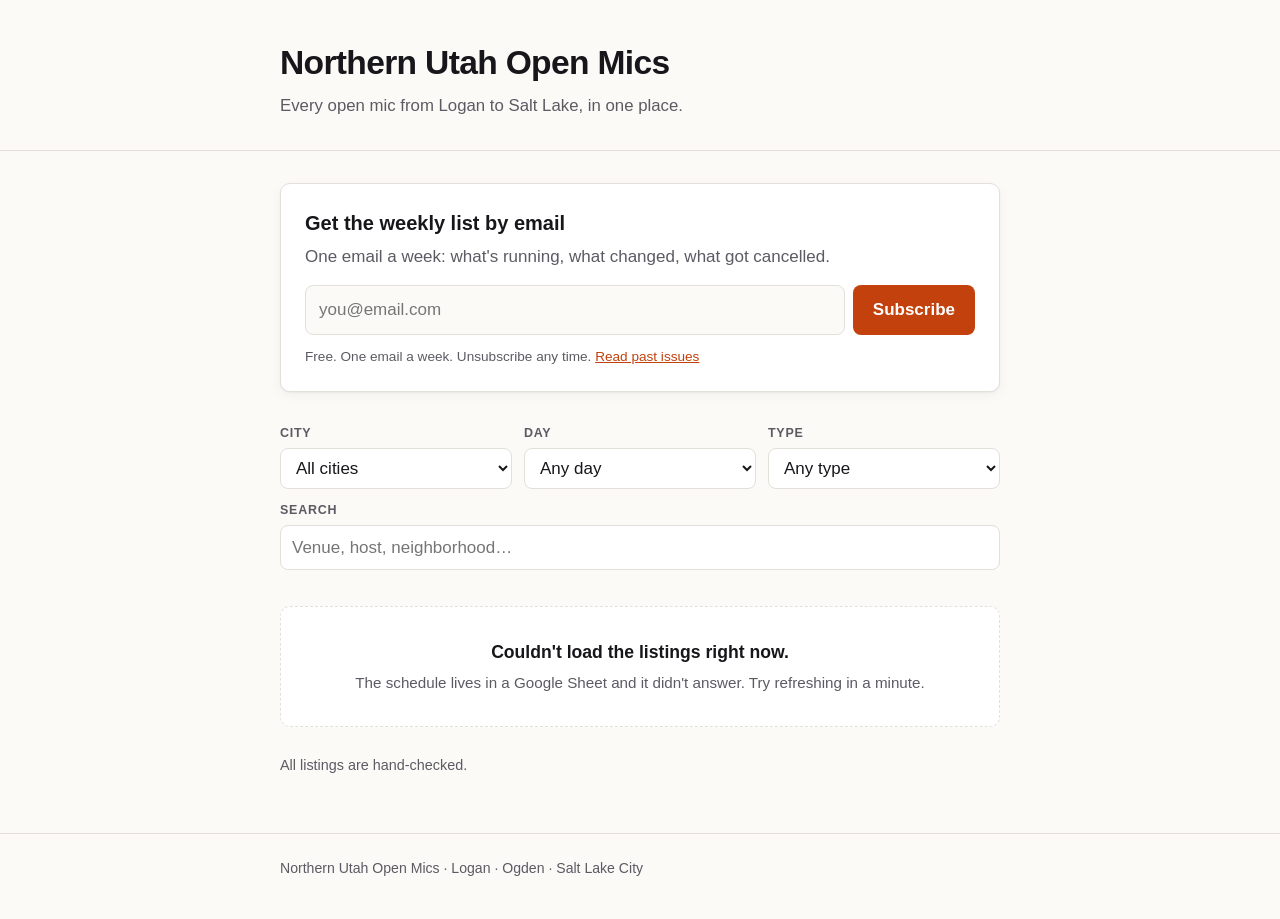
==== index.html @ c9136065 "Add Northern Utah Open Mics directory and newsletter signup A static site with no build step. Listin" ====
<!DOCTYPE html>
<html lang="en">
<head>
  <meta charset="utf-8">
  <meta name="viewport" content="width=device-width, initial-scale=1">
  <title>Northern Utah Open Mics</title>
  <meta name="description" content="A directory of open mics — comedy, music, and poetry — in Logan, Ogden, and Salt Lake City, Utah.">
  <link rel="stylesheet" href="style.css?v=12">
</head>
<body>

  <!-- ============================================================
       HEADER
       ============================================================ -->
  <header class="site-header">
    <div class="wrap">
      <h1 class="site-title">Northern Utah Open Mics</h1>
      <p class="site-tagline">Every open mic from Logan to Salt Lake, in one place.</p>
    </div>
  </header>

  <main class="wrap">

    <!-- ============================================================
         NEWSLETTER SIGNUP
         This is our own form, styled to match the site. On submit,
         directory.js hands the address to Substack with it already
         filled in, so the reader confirms with one click there.
         Which Substack it points at is the SUBSTACK setting near
         the top of directory.js.
         ============================================================ -->
    <section class="newsletter" aria-labelledby="newsletter-heading">
      <h2 id="newsletter-heading">Get the weekly list by email</h2>
      <p class="newsletter-intro">One email a week: what's running, what changed,
         what got cancelled.</p>
      <form class="newsletter-form" id="newsletter-form" novalidate>
        <input type="email" id="newsletter-email" placeholder="you@email.com"
               aria-label="Email address" autocomplete="email">
        <button type="submit">Subscribe</button>
      </form>
      <p class="newsletter-error" id="newsletter-error" role="alert" hidden></p>
      <p class="newsletter-note" id="newsletter-note"></p>
    </section>

    <!-- ============================================================
         FILTER BAR
         The dropdowns start empty. directory.js fills them in from
         whatever is actually in your sheet, so a new city or a new
         mic type appears here on its own with no code change.
         ============================================================ -->
    <section class="filters" aria-label="Filter listings">
      <label class="filter">
        <span>City</span>
        <select id="filter-city">
          <option value="">All cities</option>
        </select>
      </label>
      <label class="filter">
        <span>Day</span>
        <select id="filter-day">
          <option value="">Any day</option>
        </select>
      </label>
      <label class="filter">
        <span>Type</span>
        <select id="filter-type">
          <option value="">Any type</option>
        </select>
      </label>
      <label class="filter filter-search">
        <span>Search</span>
        <input type="search" id="filter-search"
               placeholder="Venue, host, neighborhood&hellip;">
      </label>
    </section>

    <!-- How many mics are showing, plus a reset link. Hidden until
         directory.js has something to say. -->
    <p class="result-count" id="result-count" hidden>
      <span id="result-count-text"></span>
      <button type="button" id="clear-filters" class="clear-filters" hidden>
        Clear filters
      </button>
    </p>

    <!-- ============================================================
         THE DIRECTORY
         This box starts empty. directory.js downloads your Google
         Sheet and fills it in. If the sheet can't be reached, the
         script writes an explanation in here instead.
         ============================================================ -->
    <section class="listings" id="listings" aria-label="Open mic listings" aria-busy="true">
      <p class="notice-detail">Loading listings&hellip;</p>
    </section>

    <p class="verified-note" id="verified-note">
      All listings are hand-checked.
    </p>

  </main>

  <footer class="site-footer">
    <div class="wrap">
      <p>Northern Utah Open Mics &middot; Logan &middot; Ogden &middot; Salt Lake City</p>
    </div>
  </footer>

  <!-- VERSION MARKER. Browsers keep their own copy of style.css and
       directory.js. Changing this number is what forces them to fetch a
       fresh one. If you edit either file and the site doesn't change,
       bump BOTH numbers to the same next number (here and line 8). -->
  <script src="directory.js?v=12"></script>

</body>
</html>
---- style.css ----
/* ============================================================
   NORTHERN UTAH OPEN MICS  -  stylesheet
   Plain CSS, no framework. Everything is grouped by what part of
   the page it controls, in the same order the page is built.
   ============================================================ */

/* ---- 1. COLORS AND FONTS -----------------------------------
   These are "variables". Change a color here and it changes
   everywhere on the site. This is the only place you edit colors.
   ------------------------------------------------------------ */
:root {
  --ink:        #17161a;   /* main text */
  --ink-soft:   #5c5a63;   /* less important text */
  --paper:      #fbfaf7;   /* page background */
  --card:       #ffffff;   /* card background */
  --line:       #e3e0d9;   /* borders */
  --accent:     #c2410c;   /* the orange - links, buttons, day labels */
  --warn:       #b91c1c;   /* the red - form mistakes */
  --accent-ink: #ffffff;   /* text sitting on top of the orange */

  /* Mic type pill colors */
  --comedy-bg: #c2410c;  --comedy-ink: #ffffff;   /* comedy only */
  --mixed-bg:  #6d28d9;  --mixed-ink:  #ffffff;   /* comedy + music/poetry */
  --music-bg:  #0f766e;  --music-ink:  #ffffff;   /* music / poetry, no comedy */

  --font: "Helvetica Neue", Helvetica, Arial, sans-serif;
  --radius: 10px;
  --shadow: 0 1px 2px rgba(0,0,0,.05), 0 4px 14px rgba(0,0,0,.04);
}

/* Same site, dark mode, for people whose phone is set to dark. */
@media (prefers-color-scheme: dark) {
  :root {
    --ink:      #f2f0eb;
    --ink-soft: #a8a4a0;
    --paper:    #141317;
    --card:     #1e1c22;
    --line:     #34313a;
    --accent:   #fb923c;
    --accent-ink: #17161a;
    --warn:     #f87171;
    --comedy-bg: #ea580c;  --comedy-ink: #ffffff;
    --mixed-bg:  #8b5cf6;  --mixed-ink:  #17161a;
    --music-bg:  #14b8a6;  --music-ink:  #17161a;
    --shadow: 0 1px 2px rgba(0,0,0,.4);
  }
}

/* ---- 2. PAGE BASICS ---------------------------------------- */
* { box-sizing: border-box; }

body {
  margin: 0;
  background: var(--paper);
  color: var(--ink);
  font-family: var(--font);
  font-size: 17px;
  line-height: 1.5;
  -webkit-text-size-adjust: 100%;
}

/* .wrap keeps content from stretching too wide on big screens
   and adds breathing room on phones. */
.wrap {
  max-width: 760px;
  margin: 0 auto;
  padding: 0 20px;
}

a { color: var(--accent); }

/* ---- 3. HEADER --------------------------------------------- */
.site-header {
  border-bottom: 1px solid var(--line);
  padding: 44px 0 32px;
  margin-bottom: 32px;
}

.site-title {
  margin: 0;
  font-size: 2.1rem;
  line-height: 1.15;
  letter-spacing: -0.02em;
}

.site-tagline {
  margin: 10px 0 0;
  color: var(--ink-soft);
  font-size: 1.05rem;
}

/* ---- 4. NEWSLETTER BOX ------------------------------------- */
.newsletter {
  background: var(--card);
  border: 1px solid var(--line);
  border-radius: var(--radius);
  box-shadow: var(--shadow);
  padding: 24px;
  margin-bottom: 32px;
}

.newsletter h2 { margin: 0 0 6px; font-size: 1.25rem; }

.newsletter-intro {
  margin: 0 0 16px;
  color: var(--ink-soft);
}

.newsletter-form {
  display: flex;
  gap: 8px;
  flex-wrap: wrap;
}

.newsletter-form input {
  flex: 1 1 220px;
  min-width: 0;
  padding: 11px 13px;
  font: inherit;
  color: var(--ink);
  background: var(--paper);
  border: 1px solid var(--line);
  border-radius: 8px;
}

.newsletter-form button {
  padding: 11px 20px;
  font: inherit;
  font-weight: 600;
  color: var(--accent-ink);
  background: var(--accent);
  border: none;
  border-radius: 8px;
  cursor: pointer;
}

.newsletter-note {
  margin: 12px 0 0;
  font-size: .85rem;
  color: var(--ink-soft);
}

/* Shown only when the address typed in is obviously not one. */
.newsletter-error {
  margin: 10px 0 0;
  font-size: .88rem;
  font-weight: 600;
  color: var(--warn);
}

.newsletter-form input[aria-invalid="true"] {
  border-color: var(--warn);
}

/* ---- 5. FILTER BAR ----------------------------------------- */
.filters {
  display: flex;
  gap: 12px;
  flex-wrap: wrap;
  margin-bottom: 28px;
}

.filter {
  display: flex;
  flex-direction: column;
  gap: 5px;
  flex: 1 1 150px;
}

.filter > span {
  font-size: .78rem;
  font-weight: 600;
  text-transform: uppercase;
  letter-spacing: .06em;
  color: var(--ink-soft);
}

.filter select,
.filter input {
  padding: 9px 11px;
  font: inherit;
  color: var(--ink);
  background: var(--card);
  border: 1px solid var(--line);
  border-radius: 8px;
}

.filter-search { flex: 2 1 240px; }

.filter select:focus,
.filter input:focus {
  outline: 2px solid var(--accent);
  outline-offset: 1px;
}

/* The "Showing 2 of 5 mics" line above the results. */
.result-count {
  display: flex;
  align-items: center;
  gap: 12px;
  flex-wrap: wrap;
  margin: -10px 0 18px;
  font-size: .88rem;
  color: var(--ink-soft);
}

.clear-filters {
  padding: 4px 11px;
  font: inherit;
  font-size: .82rem;
  font-weight: 600;
  color: var(--accent);
  background: none;
  border: 1px solid var(--line);
  border-radius: 999px;
  cursor: pointer;
}

.clear-filters:hover {
  border-color: var(--accent);
}

/* ---- 6. MIC CARDS ------------------------------------------ */
.listings {
  display: flex;
  flex-direction: column;
  gap: 16px;
}

.mic {
  position: relative;
  display: flex;
  gap: 20px;
  background: var(--card);
  border: 1px solid var(--line);
  border-radius: var(--radius);
  box-shadow: var(--shadow);
  padding: 20px;
}

/* The day + time column on the left. */
.mic-when {
  flex: 0 0 88px;
  display: flex;
  flex-direction: column;
  gap: 2px;
  padding-top: 2px;
}

.mic-day {
  font-weight: 700;
  font-size: .82rem;
  text-transform: uppercase;
  letter-spacing: .05em;
  color: var(--accent);
}

.mic-time {
  font-size: 1.05rem;
  font-weight: 600;
}

/* The main text column. */
.mic-body { flex: 1 1 auto; min-width: 0; }

.mic-name    { margin: 0 0 3px; font-size: 1.2rem; }
.mic-venue   { margin: 0; font-weight: 600; }
.mic-address { margin: 2px 0 12px; color: var(--ink-soft); font-size: .9rem; }

/* The Sign up / Set length / Cost / Ages / Host rows. */
.mic-facts {
  list-style: none;
  margin: 0;
  padding: 0;
  display: grid;
  grid-template-columns: repeat(auto-fit, minmax(180px, 1fr));
  gap: 4px 20px;
  font-size: .92rem;
}

.mic-facts strong {
  color: var(--ink-soft);
  font-weight: 600;
  margin-right: 5px;
}

.mic-notes {
  margin: 12px 0 0;
  font-size: .92rem;
  font-style: italic;
  color: var(--ink-soft);
}

.mic-links { margin: 12px 0 0; font-size: .92rem; }

/* The pills in the top right: mic type, then how often it runs. */
.mic-tags {
  position: absolute;
  top: 20px;
  right: 20px;
  display: flex;
  flex-wrap: wrap;
  justify-content: flex-end;
  gap: 6px;
  max-width: 45%;
}

.tag {
  display: inline-block;
  padding: 3px 9px;
  font-size: .72rem;
  font-weight: 700;
  text-transform: uppercase;
  letter-spacing: .05em;
  border: 1px solid var(--line);
  border-radius: 999px;
  color: var(--ink-soft);
}

/* The mic-type pill is filled with color so it reads first. */
.tag-type {
  border-color: transparent;
  color: var(--accent-ink);
}

.tag-type.type-comedy { background: var(--comedy-bg); color: var(--comedy-ink); }
.tag-type.type-mixed  { background: var(--mixed-bg);  color: var(--mixed-ink);  }
.tag-type.type-music  { background: var(--music-bg);  color: var(--music-ink);  }
.tag-type.type-other  { background: var(--ink-soft);  color: var(--paper);      }

/* ---- 7. MESSAGES IN PLACE OF CARDS -------------------------
   Shown while loading, when the sheet is empty, or when the
   sheet can't be reached. Written by directory.js.
   ------------------------------------------------------------ */
.notice {
  background: var(--card);
  border: 1px dashed var(--line);
  border-radius: var(--radius);
  padding: 32px 24px;
  text-align: center;
}

.notice-headline {
  margin: 0 0 6px;
  font-size: 1.1rem;
  font-weight: 700;
}

.notice-detail {
  margin: 0;
  color: var(--ink-soft);
  font-size: .95rem;
}


/* ---- 8. FOOTER --------------------------------------------- */
.verified-note {
  margin: 28px 0 0;
  font-size: .9rem;
  color: var(--ink-soft);
}

.site-footer {
  margin-top: 56px;
  padding: 24px 0 40px;
  border-top: 1px solid var(--line);
  color: var(--ink-soft);
  font-size: .88rem;
}

.site-footer p { margin: 0; }

/* ---- 9. SMALL SCREENS --------------------------------------
   Every rule that depends on screen width lives here, at the end,
   so there is one place to look when something misbehaves on a
   phone. Later rules win, which is why these come last.
   ------------------------------------------------------------ */

/* Tablets and small laptops: four filter controls squeezed into one
   row is too tight, so go two-up. */
@media (max-width: 700px) {
  .filter { flex: 1 1 calc(50% - 6px); }
  .filter-search { flex: 1 1 100%; }
}

/* Phones: stack the day/time above the mic details instead of
   beside them. */
@media (max-width: 600px) {
  body { font-size: 16px; }
  .site-title { font-size: 1.7rem; }

  .mic {
    flex-direction: column;
    gap: 10px;
  }

  /* On a narrow screen the pills stop floating in the corner and
     become a normal row at the top of the card. "order: -1" is what
     moves them above everything else. This stops a long type name
     from wrapping onto the day and time. */
  .mic-tags {
    position: static;
    order: -1;
    max-width: none;
    justify-content: flex-start;
    margin-bottom: 2px;
  }

  .mic-when {
    /* flex: 0 0 88px above sets the WIDTH of the left column on a wide
       screen. Once the card stacks, that same 88px would become a
       HEIGHT and leave a dead gap, so reset it to auto here. */
    flex: 0 0 auto;
    flex-direction: row;
    align-items: baseline;
    gap: 8px;
    padding-top: 0;
  }

}
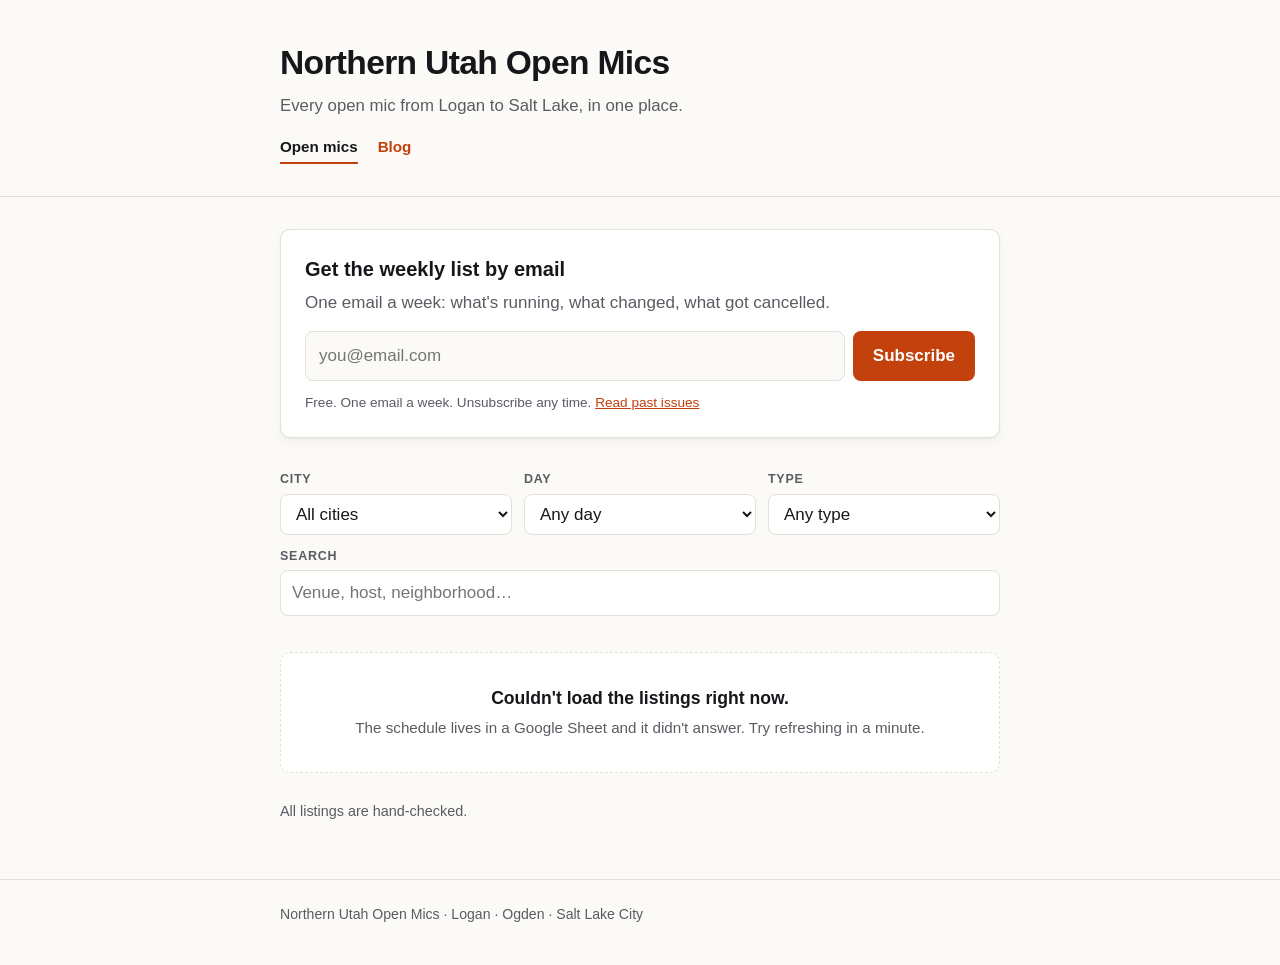
==== commit 71043c92: "Add a blog written in Google Docs Posts are written in ordinary Google Docs and listed in a second s" ====
--- a/index.html
+++ b/index.html
@@ -5,7 +5,7 @@
   <meta name="viewport" content="width=device-width, initial-scale=1">
   <title>Northern Utah Open Mics</title>
   <meta name="description" content="A directory of open mics — comedy, music, and poetry — in Logan, Ogden, and Salt Lake City, Utah.">
-  <link rel="stylesheet" href="style.css?v=12">
+  <link rel="stylesheet" href="style.css?v=13">
 </head>
 <body>
 
@@ -16,6 +16,10 @@
     <div class="wrap">
       <h1 class="site-title">Northern Utah Open Mics</h1>
       <p class="site-tagline">Every open mic from Logan to Salt Lake, in one place.</p>
+      <nav class="site-nav" aria-label="Main">
+        <a href="index.html" aria-current="page">Open mics</a>
+        <a href="blog.html">Blog</a>
+      </nav>
     </div>
   </header>
 
@@ -93,6 +97,10 @@
       <p class="notice-detail">Loading listings&hellip;</p>
     </section>
 
+    <!-- The newest blog post, if there is one. blog.js fills this in
+         and leaves it hidden when there are no posts yet. -->
+    <section class="latest-post" id="latest-post" hidden></section>
+
     <p class="verified-note" id="verified-note">
       All listings are hand-checked.
     </p>
@@ -109,7 +117,9 @@
        directory.js. Changing this number is what forces them to fetch a
        fresh one. If you edit either file and the site doesn't change,
        bump BOTH numbers to the same next number (here and line 8). -->
-  <script src="directory.js?v=12"></script>
+  <script src="vendor/purify.min.js"></script>
+  <script src="directory.js?v=13"></script>
+  <script src="blog.js?v=13"></script>
 
 </body>
 </html>
--- a/style.css
+++ b/style.css
@@ -89,6 +89,29 @@
   font-size: 1.05rem;
 }
 
+/* The Open mics / Blog links under the tagline. */
+.site-nav {
+  display: flex;
+  gap: 20px;
+  margin-top: 18px;
+}
+
+.site-nav a {
+  font-size: .95rem;
+  font-weight: 600;
+  text-decoration: none;
+  padding-bottom: 3px;
+  border-bottom: 2px solid transparent;
+}
+
+.site-nav a:hover { border-bottom-color: var(--line); }
+
+/* The page you are already on. */
+.site-nav a[aria-current="page"] {
+  color: var(--ink);
+  border-bottom-color: var(--accent);
+}
+
 /* ---- 4. NEWSLETTER BOX ------------------------------------- */
 .newsletter {
   background: var(--card);
@@ -327,6 +350,142 @@
 .tag-type.type-mixed  { background: var(--mixed-bg);  color: var(--mixed-ink);  }
 .tag-type.type-music  { background: var(--music-bg);  color: var(--music-ink);  }
 .tag-type.type-other  { background: var(--ink-soft);  color: var(--paper);      }
+
+/* ---- 6c. BLOG ----------------------------------------------
+   The list of posts, and a post itself. The post body is Google
+   Doc content that has had all of Google's styling stripped off,
+   so everything below decides how it actually looks.
+   ------------------------------------------------------------ */
+.post-list {
+  display: flex;
+  flex-direction: column;
+  gap: 4px;
+}
+
+.post-card {
+  padding: 20px 0;
+  border-bottom: 1px solid var(--line);
+}
+
+.post-card:first-child { padding-top: 4px; }
+
+.post-date {
+  margin: 0 0 4px;
+  font-size: .78rem;
+  font-weight: 700;
+  text-transform: uppercase;
+  letter-spacing: .06em;
+  color: var(--accent);
+}
+
+.post-card-title {
+  margin: 0 0 6px;
+  font-size: 1.3rem;
+  line-height: 1.25;
+}
+
+.post-card-title a {
+  color: var(--ink);
+  text-decoration: none;
+}
+
+.post-card-title a:hover { color: var(--accent); }
+
+.post-summary {
+  margin: 0;
+  color: var(--ink-soft);
+  font-size: .95rem;
+}
+
+/* One post. */
+.post-title {
+  margin: 0 0 24px;
+  font-size: 1.9rem;
+  line-height: 1.2;
+  letter-spacing: -0.02em;
+}
+
+/* Reading width: comfortably narrower than the mic cards, because
+   long lines of prose are hard to follow. */
+.post-body {
+  font-size: 1.05rem;
+  line-height: 1.65;
+}
+
+.post-body h1,
+.post-body h2 { margin: 32px 0 10px; font-size: 1.35rem; line-height: 1.25; }
+.post-body h3 { margin: 28px 0 8px;  font-size: 1.15rem; }
+
+.post-body p { margin: 0 0 18px; }
+
+.post-body ul,
+.post-body ol { margin: 0 0 18px; padding-left: 24px; }
+
+.post-body li { margin-bottom: 6px; }
+
+.post-body blockquote {
+  margin: 0 0 18px;
+  padding-left: 16px;
+  border-left: 3px solid var(--line);
+  color: var(--ink-soft);
+  font-style: italic;
+}
+
+.post-body img {
+  max-width: 100%;
+  height: auto;
+  border-radius: 8px;
+  margin: 8px 0 18px;
+}
+
+.post-body table {
+  width: 100%;
+  border-collapse: collapse;
+  margin: 0 0 18px;
+  font-size: .95rem;
+}
+
+.post-body th,
+.post-body td {
+  border: 1px solid var(--line);
+  padding: 7px 10px;
+  text-align: left;
+}
+
+.post-back {
+  margin: 40px 0 0;
+  font-size: .92rem;
+}
+
+/* The "latest from the blog" strip under the listings. */
+.latest-post {
+  margin: 36px 0 0;
+  padding: 20px 24px;
+  background: var(--card);
+  border: 1px solid var(--line);
+  border-radius: var(--radius);
+  box-shadow: var(--shadow);
+}
+
+.latest-label {
+  margin: 0 0 4px;
+  font-size: .78rem;
+  font-weight: 700;
+  text-transform: uppercase;
+  letter-spacing: .06em;
+  color: var(--accent);
+}
+
+.latest-title {
+  margin: 0 0 6px;
+  font-size: 1.2rem;
+  line-height: 1.25;
+}
+
+.latest-title a { color: var(--ink); text-decoration: none; }
+.latest-title a:hover { color: var(--accent); }
+
+.latest-more { margin: 10px 0 0; font-size: .9rem; }
 
 /* ---- 7. MESSAGES IN PLACE OF CARDS -------------------------
    Shown while loading, when the sheet is empty, or when the
